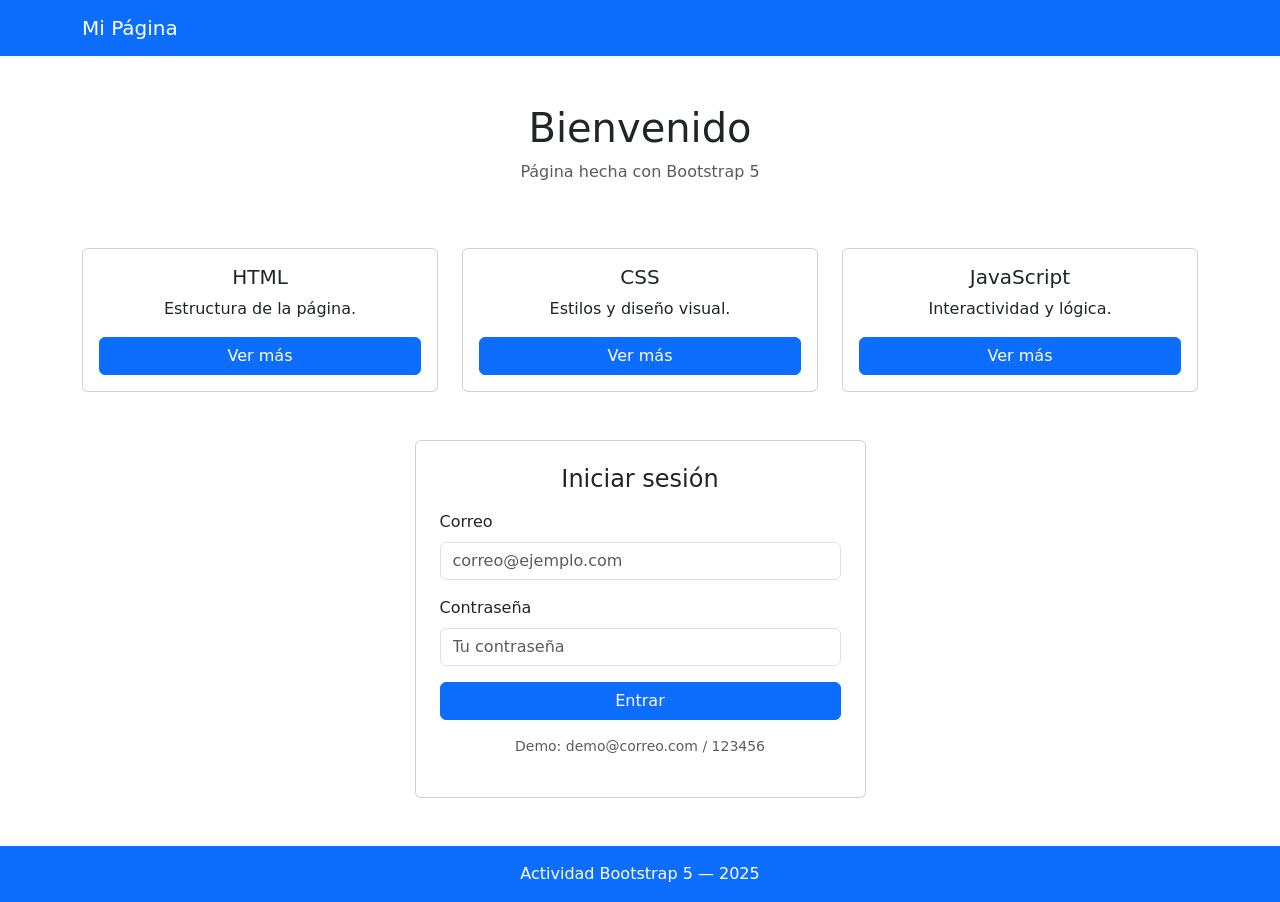
==== bootstrap/index.html @ 3bf4188f "codigo" ====
<!DOCTYPE html>
<html lang="es">
<head>
  <meta charset="UTF-8" />
  <meta name="viewport" content="width=device-width, initial-scale=1.0" />
  <title>Mi Página</title>

  <!-- Bootstrap 5 -->
  <link href="https://cdn.jsdelivr.net/npm/bootstrap@5.3.3/dist/css/bootstrap.min.css" rel="stylesheet" />
  <link rel="stylesheet" href="css/styles.css" />
</head>
<body>

  <!-- NAVBAR -->
  <nav class="navbar navbar-dark bg-primary">
    <div class="container">
      <a class="navbar-brand" href="#">Mi Página</a>
    </div>
  </nav>

  <!-- CONTENIDO PRINCIPAL -->
  <div class="container my-5">

    <!-- Título -->
    <div class="row text-center mb-5">
      <div class="col">
        <h1>Bienvenido</h1>
        <p class="text-muted">Página hecha con Bootstrap 5</p>
      </div>
    </div>

    <!-- Alerta dinámica (aparece con JS) -->
    <div id="zonaAlerta"></div>

    <!-- Cards -->
    <div class="row g-4 mb-5">

      <div class="col-md-4">
        <div class="card text-center p-3">
          <h5>HTML</h5>
          <p>Estructura de la página.</p>
          <button class="btn btn-primary" onclick="mostrarAlerta('Aprendiendo HTML 📄', 'info')">Ver más</button>
        </div>
      </div>

      <div class="col-md-4">
        <div class="card text-center p-3">
          <h5>CSS</h5>
          <p>Estilos y diseño visual.</p>
          <button class="btn btn-primary" onclick="mostrarAlerta('Aprendiendo CSS 🎨', 'success')">Ver más</button>
        </div>
      </div>

      <div class="col-md-4">
        <div class="card text-center p-3">
          <h5>JavaScript</h5>
          <p>Interactividad y lógica.</p>
          <button class="btn btn-primary" onclick="mostrarAlerta('Aprendiendo JavaScript ⚡', 'warning')">Ver más</button>
        </div>
      </div>

    </div>

    <!-- Formulario de login -->
    <div class="row justify-content-center">
      <div class="col-md-5">
        <div class="card p-4">
          <h4 class="mb-3 text-center">Iniciar sesión</h4>

          <div id="alertaLogin"></div>

          <div class="mb-3">
            <label class="form-label">Correo</label>
            <input type="email" class="form-control" id="correo" placeholder="correo@ejemplo.com" />
          </div>

          <div class="mb-3">
            <label class="form-label">Contraseña</label>
            <input type="password" class="form-control" id="clave" placeholder="Tu contraseña" />
          </div>

          <button class="btn btn-primary w-100" onclick="iniciarSesion()">Entrar</button>

          <p class="text-center text-muted mt-3 small">Demo: demo@correo.com / 123456</p>
        </div>
      </div>
    </div>

  </div>

  <!-- FOOTER -->
  <footer class="bg-primary text-white text-center py-3 mt-5">
    <p class="mb-0">Actividad Bootstrap 5 — 2025</p>
  </footer>

  <!-- Bootstrap JS -->
  <script src="https://cdn.jsdelivr.net/npm/bootstrap@5.3.3/dist/js/bootstrap.bundle.min.js"></script>
  <script src="js/script.js"></script>
</body>
</html>
---- bootstrap/css/styles.css ----
.card:hover {
  box-shadow: 0 4px 12px rgba(0, 0, 0, 0.15);
}
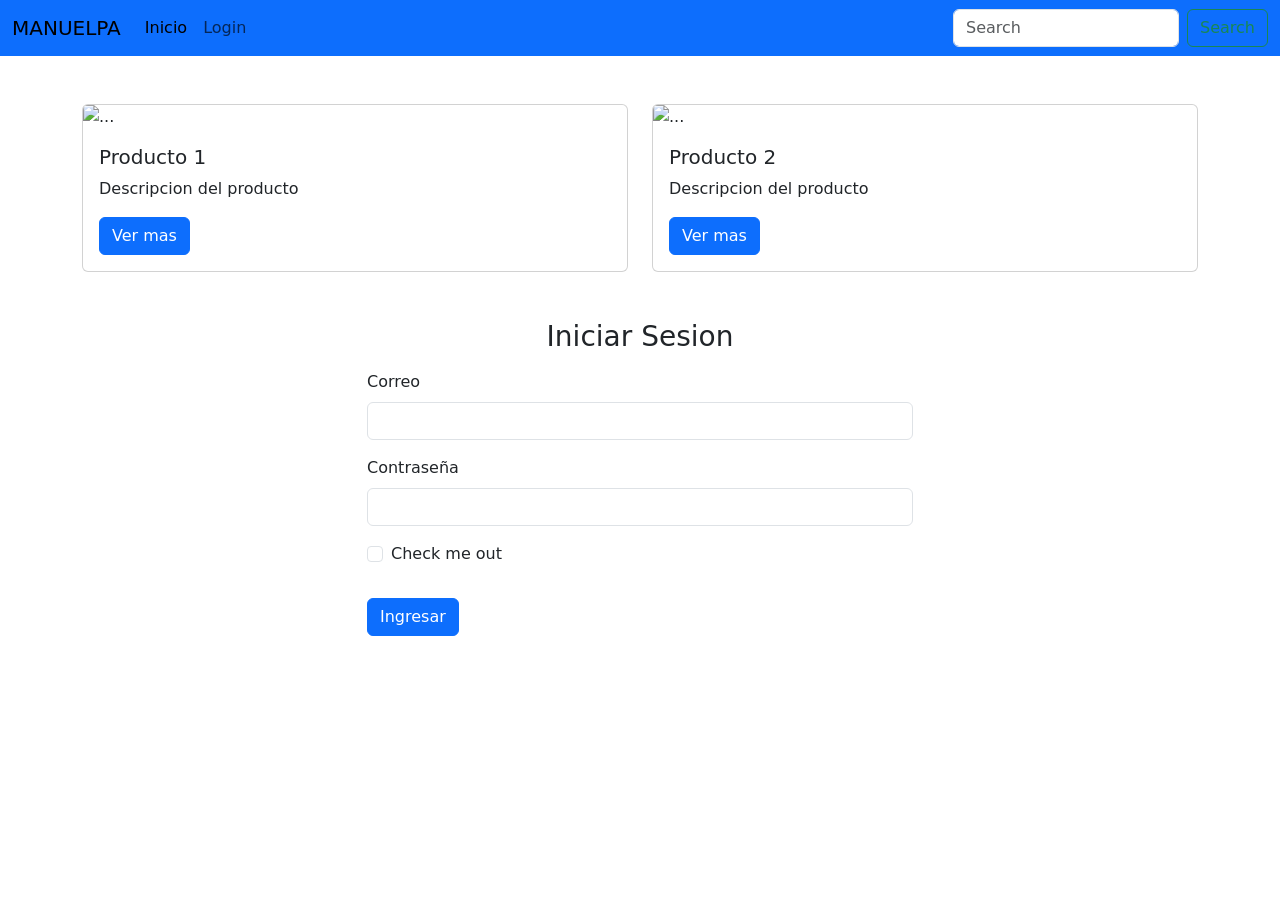
==== commit e3940737: "bootstrap actividad" ====
--- a/bootstrap/index.html
+++ b/bootstrap/index.html
@@ -1,100 +1,118 @@
-<!DOCTYPE html>
+<!doctype html>
 <html lang="es">
+
 <head>
-  <meta charset="UTF-8" />
-  <meta name="viewport" content="width=device-width, initial-scale=1.0" />
-  <title>Mi Página</title>
+    <meta charset="utf-8">
+    <meta name="viewport" content="width=device-width, initial-scale=1">
+    <title>Actividad de bootstrap</title>
+    <link href="https://cdn.jsdelivr.net/npm/bootstrap@5.3.8/dist/css/bootstrap.min.css" rel="stylesheet"
+        integrity="sha384-sRIl4kxILFvY47J16cr9ZwB07vP4J8+LH7qKQnuqkuIAvNWLzeN8tE5YBujZqJLB" crossorigin="anonymous">
+    <link href="css/styles.css" rel="stylesheet">
+</head>
 
-  <!-- Bootstrap 5 -->
-  <link href="https://cdn.jsdelivr.net/npm/bootstrap@5.3.3/dist/css/bootstrap.min.css" rel="stylesheet" />
-  <link rel="stylesheet" href="css/styles.css" />
-</head>
 <body>
+    <!--NAVBAR-->
 
-  <!-- NAVBAR -->
-  <nav class="navbar navbar-dark bg-primary">
-    <div class="container">
-      <a class="navbar-brand" href="#">Mi Página</a>
-    </div>
-  </nav>
+    <nav class="navbar navbar-expand-lg bg-primary text-white">
+        <div class="container-fluid">
+            <a class="navbar-brand" href="#">MANUELPA</a>
+            <button class="navbar-toggler" type="button" data-bs-toggle="collapse"
+                data-bs-target="#navbarSupportedContent" aria-controls="navbarSupportedContent" aria-expanded="false"
+                aria-label="Toggle navigation">
+                <span class="navbar-toggler-icon"></span>
+            </button>
+            <div class="collapse navbar-collapse" id="navbarSupportedContent">
+                <ul class="navbar-nav me-auto mb-2 mb-lg-0">
+                    <li class="nav-item">
+                        <a class="nav-link active" aria-current="page" href="#">Inicio</a>
+                    </li>
+                    <li class="nav-item">
+                        <a class="nav-link" href="#">Login</a>
+                    </li>
+                </ul>
+                <form class="d-flex" role="search">
+                    <input class="form-control me-2" type="search" placeholder="Search" aria-label="Search" />
+                    <button class="btn btn-outline-success" type="submit">Search</button>
+                </form>
+            </div>
+        </div>
+    </nav>
 
-  <!-- CONTENIDO PRINCIPAL -->
-  <div class="container my-5">
+    <!--CONTENIDO-->
 
-    <!-- Título -->
-    <div class="row text-center mb-5">
-      <div class="col">
-        <h1>Bienvenido</h1>
-        <p class="text-muted">Página hecha con Bootstrap 5</p>
-      </div>
-    </div>
+    <div class="container mt-5">
+        <!--GRID + CARDS -->
+        <div class="row">
+            <div class="col-md-6">
+                <div class="card">
+                    <img src="https://picsum.photos/400" class="card-img-top" alt="...">
+                    <div class="card-body">
+                        <h5 class="card-title">Producto 1</h5>
+                        <p class="card-text">Descripcion del producto</p>
+                        <a href="#" class="btn btn-primary btn-modal">Ver mas</a>
+                    </div>
+                </div>
+            </div>
+            <div class="col-md-6">
+                <div class="card">
+                    <img src="https://picsum.photos/400/400" class="card-img-top" alt="...">
+                    <div class="card-body">
+                        <h5 class="card-title">Producto 2</h5>
+                        <p class="card-text">Descripcion del producto</p>
+                        <a href="#" class="btn btn-primary btn-modal">Ver mas</a>
+                    </div>
+                </div>
+            </div>
+        </div>
 
-    <!-- Alerta dinámica (aparece con JS) -->
-    <div id="zonaAlerta"></div>
-
-    <!-- Cards -->
-    <div class="row g-4 mb-5">
-
-      <div class="col-md-4">
-        <div class="card text-center p-3">
-          <h5>HTML</h5>
-          <p>Estructura de la página.</p>
-          <button class="btn btn-primary" onclick="mostrarAlerta('Aprendiendo HTML 📄', 'info')">Ver más</button>
+        <!--FORMULARIO INICIO SESION-->
+        <div class="row mt-5" id="login">
+            <div class="col-md-6 mx-auto">
+                <h3 class="text-center mb-3">Iniciar Sesion</h3>
+                <div id="mensaje" class="mt-3 text-center"></div>
+                <form>
+                    <div class="mb-3">
+                        <label for="email" class="form-label">Correo</label>
+                        <input type="email" class="form-control" id="email" aria-describedby="emailHelp">
+                    </div>
+                    <div class="mb-3">
+                        <label for="password" class="form-label">Contraseña</label>
+                        <input type="password" class="form-control" id="password">
+                    </div>
+                    <div class="mb-3 form-check">
+                        <input type="checkbox" class="form-check-input" id="exampleCheck1">
+                        <label class="form-check-label" for="exampleCheck1">Check me out</label>
+                    </div>
+                    <button type="submit" class="btn btn-primary mt-3 mb-3">Ingresar</button>
+                </form>
+            </div>
         </div>
-      </div>
-
-      <div class="col-md-4">
-        <div class="card text-center p-3">
-          <h5>CSS</h5>
-          <p>Estilos y diseño visual.</p>
-          <button class="btn btn-primary" onclick="mostrarAlerta('Aprendiendo CSS 🎨', 'success')">Ver más</button>
-        </div>
-      </div>
-
-      <div class="col-md-4">
-        <div class="card text-center p-3">
-          <h5>JavaScript</h5>
-          <p>Interactividad y lógica.</p>
-          <button class="btn btn-primary" onclick="mostrarAlerta('Aprendiendo JavaScript ⚡', 'warning')">Ver más</button>
-        </div>
-      </div>
 
     </div>
 
-    <!-- Formulario de login -->
-    <div class="row justify-content-center">
-      <div class="col-md-5">
-        <div class="card p-4">
-          <h4 class="mb-3 text-center">Iniciar sesión</h4>
+    <!--MODAL-->
 
-          <div id="alertaLogin"></div>
+    
 
-          <div class="mb-3">
-            <label class="form-label">Correo</label>
-            <input type="email" class="form-control" id="correo" placeholder="correo@ejemplo.com" />
-          </div>
+    <!-- Modal -->
+    <div class="modal fade" id="miModal" >
+        <div class="modal-dialog">
+            <div class="modal-content">
+                <div class="modal-header">
+                    <h1 class="modal-title fs-5" id="exampleModalLabel">Informacion del producto</h1>
+                    <button type="button" class="btn-close" data-bs-dismiss="modal" aria-label="Close"></button>
+                </div>
+                <div class="modal-body">
+                    .has hecho click en "Ver mas"
+                </div>
+                
+        </div>
+  
 
-          <div class="mb-3">
-            <label class="form-label">Contraseña</label>
-            <input type="password" class="form-control" id="clave" placeholder="Tu contraseña" />
-          </div>
+    <script src="js/script.js"></script>
+    <script src="https://cdn.jsdelivr.net/npm/bootstrap@5.3.8/dist/js/bootstrap.bundle.min.js"
+        integrity="sha384-FKyoEForCGlyvwx9Hj09JcYn3nv7wiPVlz7YYwJrWVcXK/BmnVDxM+D2scQbITxI"
+        crossorigin="anonymous"></script>
+</body>
 
-          <button class="btn btn-primary w-100" onclick="iniciarSesion()">Entrar</button>
-
-          <p class="text-center text-muted mt-3 small">Demo: demo@correo.com / 123456</p>
-        </div>
-      </div>
-    </div>
-
-  </div>
-
-  <!-- FOOTER -->
-  <footer class="bg-primary text-white text-center py-3 mt-5">
-    <p class="mb-0">Actividad Bootstrap 5 — 2025</p>
-  </footer>
-
-  <!-- Bootstrap JS -->
-  <script src="https://cdn.jsdelivr.net/npm/bootstrap@5.3.3/dist/js/bootstrap.bundle.min.js"></script>
-  <script src="js/script.js"></script>
-</body>
 </html>
